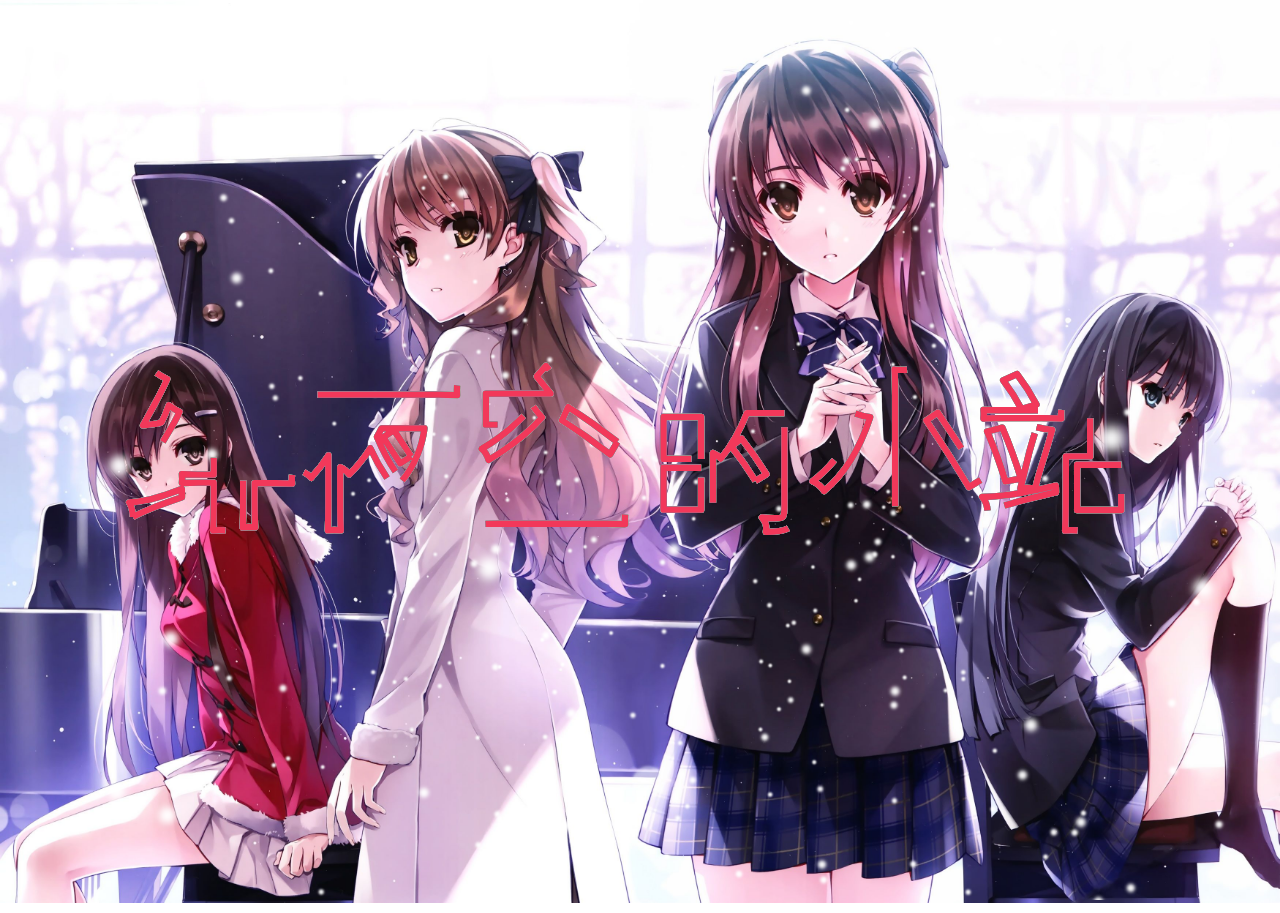
==== index.html @ 8016ffdd "first" ====
<!DOCTYPE html>
<html>
	<head>
		<link href="css/index.css" rel="stylesheet" type="text/css"/>
		<meta charset="utf-8">
		<title>Hello,World!</title>
	</head>
	<body onLoad="init()">
		<svg viewBox="0 0 600 300">
		<!-- Symbol-->
		<symbol id="s-text">
		<text text-anchor="middle" x="50%" y="50%" dy=".35em">绯夜空的小站</text>
		</symbol>
		  <!-- Duplicate symbols-->
		  <use class="text" xlink:href="#s-text"></use>
		  <use class="text" xlink:href="#s-text"></use>
		  <use class="text" xlink:href="#s-text"></use>
		  <use class="text" xlink:href="#s-text"></use>
		  <use class="text" xlink:href="#s-text"></use>
		</svg>

		<script type="text/javascript" src="js/ThreeCanvas.js"></script>
		<script type="text/javascript" src="js/Snow.js"></script>
		<script type="text/javascript">
var SCREEN_WIDTH = window.innerWidth;
var SCREEN_HEIGHT = window.innerHeight;

var container;

var particle;

var camera;
var scene;
var renderer;

var mouseX = 0;
var mouseY = 0;

var windowHalfX = window.innerWidth / 2;
var windowHalfY = window.innerHeight / 2;

var particles = []; 
var particleImage = new Image();
particleImage.src = 'img/ParticleSmoke.png'; 
function init() {

	container = document.createElement('div');
	document.body.appendChild(container);

	camera = new THREE.PerspectiveCamera( 75, SCREEN_WIDTH / SCREEN_HEIGHT, 1, 10000 );
	camera.position.z = 1000;

	scene = new THREE.Scene();
	scene.add(camera);
		
	renderer = new THREE.CanvasRenderer();
	renderer.setSize(SCREEN_WIDTH, SCREEN_HEIGHT);
	var material = new THREE.ParticleBasicMaterial( { map: new THREE.Texture(particleImage) } );
		
	for (var i = 0; i < 500; i++) {

		particle = new Particle3D( material);
		particle.position.x = Math.random() * 2000 - 1000;
		particle.position.y = Math.random() * 2000 - 1000;
		particle.position.z = Math.random() * 2000 - 1000;
		particle.scale.x = particle.scale.y =  1;
		scene.add( particle );
		
		particles.push(particle); 
	}

	container.appendChild( renderer.domElement );


	document.addEventListener( 'mousemove', onDocumentMouseMove, false );
	document.addEventListener( 'touchstart', onDocumentTouchStart, false );
	document.addEventListener( 'touchmove', onDocumentTouchMove, false );
	
	setInterval( loop, 2000/ 60 );
	
}

function onDocumentMouseMove( event ) {

	mouseX = event.clientX - windowHalfX;
	mouseY = event.clientY - windowHalfY;
}

function onDocumentTouchStart( event ) {

	if ( event.touches.length == 1 ) {

		event.preventDefault();

		mouseX = event.touches[ 0 ].pageX - windowHalfX;
		mouseY = event.touches[ 0 ].pageY - windowHalfY;
	}
}

function onDocumentTouchMove( event ) {

	if ( event.touches.length == 1 ) {

		event.preventDefault();

		mouseX = event.touches[ 0 ].pageX - windowHalfX;
		mouseY = event.touches[ 0 ].pageY - windowHalfY;
	}
}

//

function loop() {

for(var i = 0; i<particles.length; i++)
	{

		var particle = particles[i]; 
		particle.updatePhysics(); 

		with(particle.position)
		{
			if(y<-1000) y+=2000; 
			if(x>1000) x-=2000; 
			else if(x<-1000) x+=2000; 
			if(z>1000) z-=2000; 
			else if(z<-1000) z+=2000; 
		}				
	}
	camera.position.x += ( mouseX - camera.position.x ) * 0.05;
	camera.position.y += ( - mouseY - camera.position.y ) * 0.05;
	camera.lookAt(scene.position); 
	renderer.render( scene, camera );
}
</script>
	</body>
</html>
---- css/index.css ----
body {
	background-color:#000044;
	background:url(../img/bg.jpg) no-repeat;
	margin:0px;
	background-size:100%;
	overflow:hidden;
	background-position:top left;
}
a {
	color:#0078ff;
}
/* Main styles */
@import url(https://fonts.googleapis.com/css?family=Open+Sans:800);
.text {
  fill: none;
  stroke-width: 3;
  stroke-linejoin: round;
  stroke-dasharray: 70 330;
  stroke-dashoffset: 0;
  -webkit-animation: stroke 6s infinite linear;
  animation: stroke 6s infinite linear;
}
.text:nth-child(5n + 1) {
  stroke: #F2385A;
  -webkit-animation-delay: -1.2s;
  animation-delay: -1.2s;
}
.text:nth-child(5n + 2) {
  stroke: #F5A503;
  -webkit-animation-delay: -2.4s;
  animation-delay: -2.4s;
}
.text:nth-child(5n + 3) {
  stroke: #E9F1DF;
  -webkit-animation-delay: -3.6s;
  animation-delay: -3.6s;
}
.text:nth-child(5n + 4) {
  stroke: #56D9CD;
  -webkit-animation-delay: -4.8s;
  animation-delay: -4.8s;
}
.text:nth-child(5n + 5) {
  stroke: #3AA1BF;
  -webkit-animation-delay: -6s;
  animation-delay: -6s;
}

@-webkit-keyframes stroke {
  100% {
    stroke-dashoffset: -400;
  }
}
@keyframes stroke {
  100% {
    stroke-dashoffset: -400;
  }
}
/* Other styles */
html, body {
  height: 100%;
}

body {
  font: 5em/1 Open Sans, Impact;
  text-transform: uppercase;
  margin: 0;
}

svg {
  position: absolute;
  width: 100%;
  height: 100%;
}
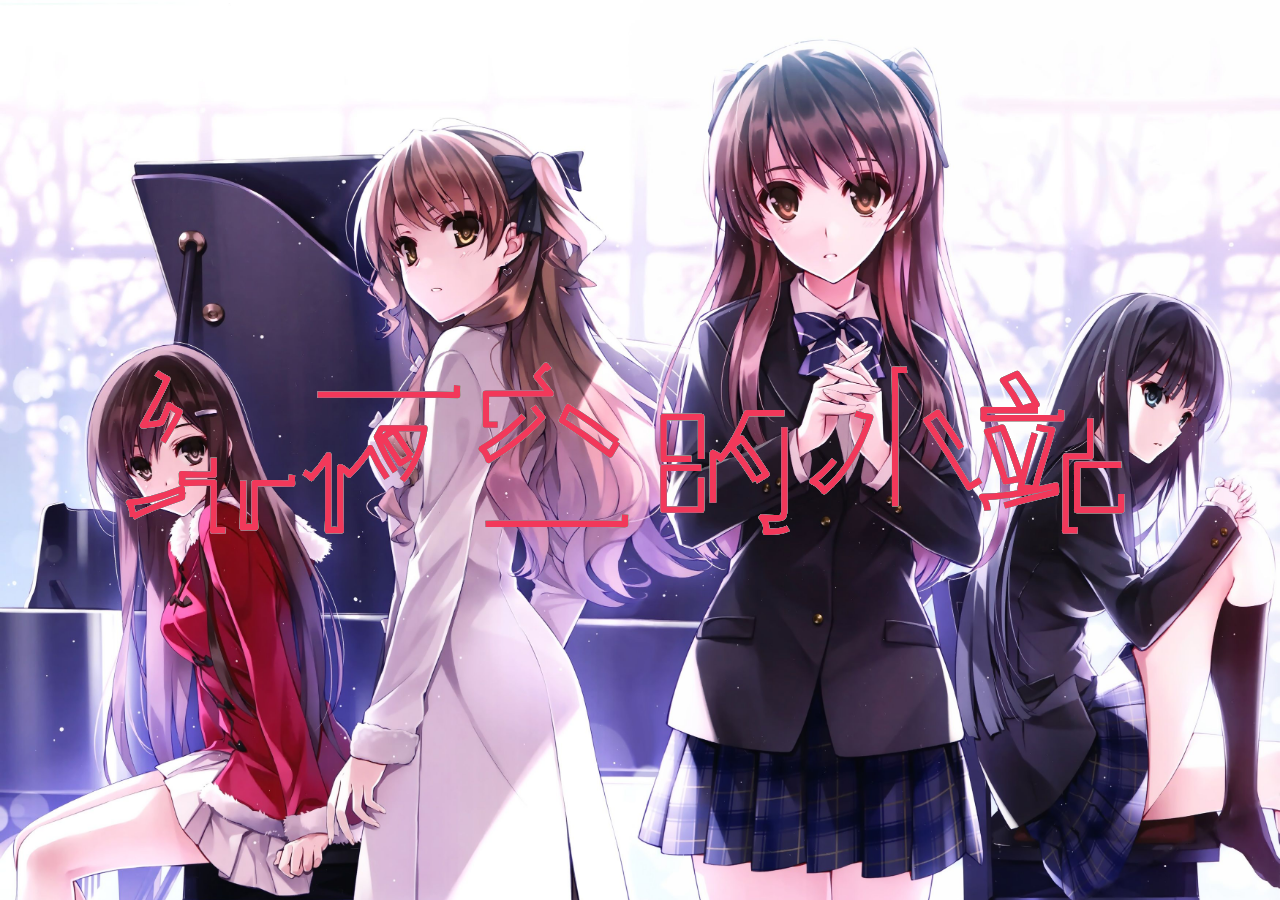
==== commit f4af335f: "second" ====
--- a/index.html
+++ b/index.html
@@ -134,4 +134,18 @@
 }
 </script>
 	</body>
+	<script>
+		window.onload=function(){ 
+		var timer=5;
+		var flag;
+		function daoji(){
+		timer=timer-1;
+		if(timer==0){
+		location.href="first.html";
+		clearInterval(flag);
+		}
+	}
+  flag=setInterval(daoji,1000);
+	} 
+	</script>
 </html>
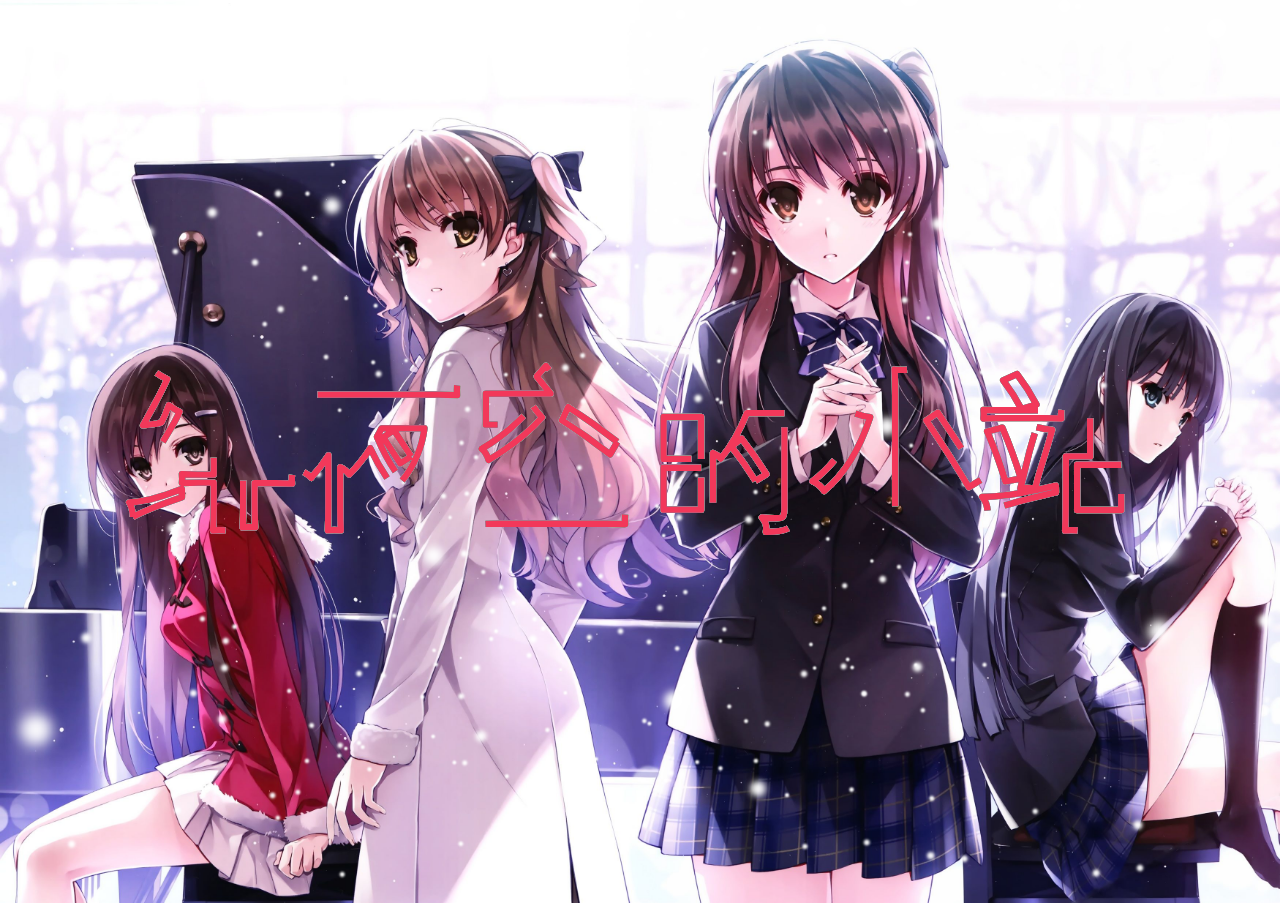
==== commit f49db381: "second" ====
--- a/index.html
+++ b/index.html
@@ -134,8 +134,8 @@
 }
 </script>
 	</body>
+</html>
 	<script>
-		window.onload=function(){ 
 		var timer=5;
 		var flag;
 		function daoji(){
@@ -146,6 +146,4 @@
 		}
 	}
   flag=setInterval(daoji,1000);
-	} 
 	</script>
-</html>
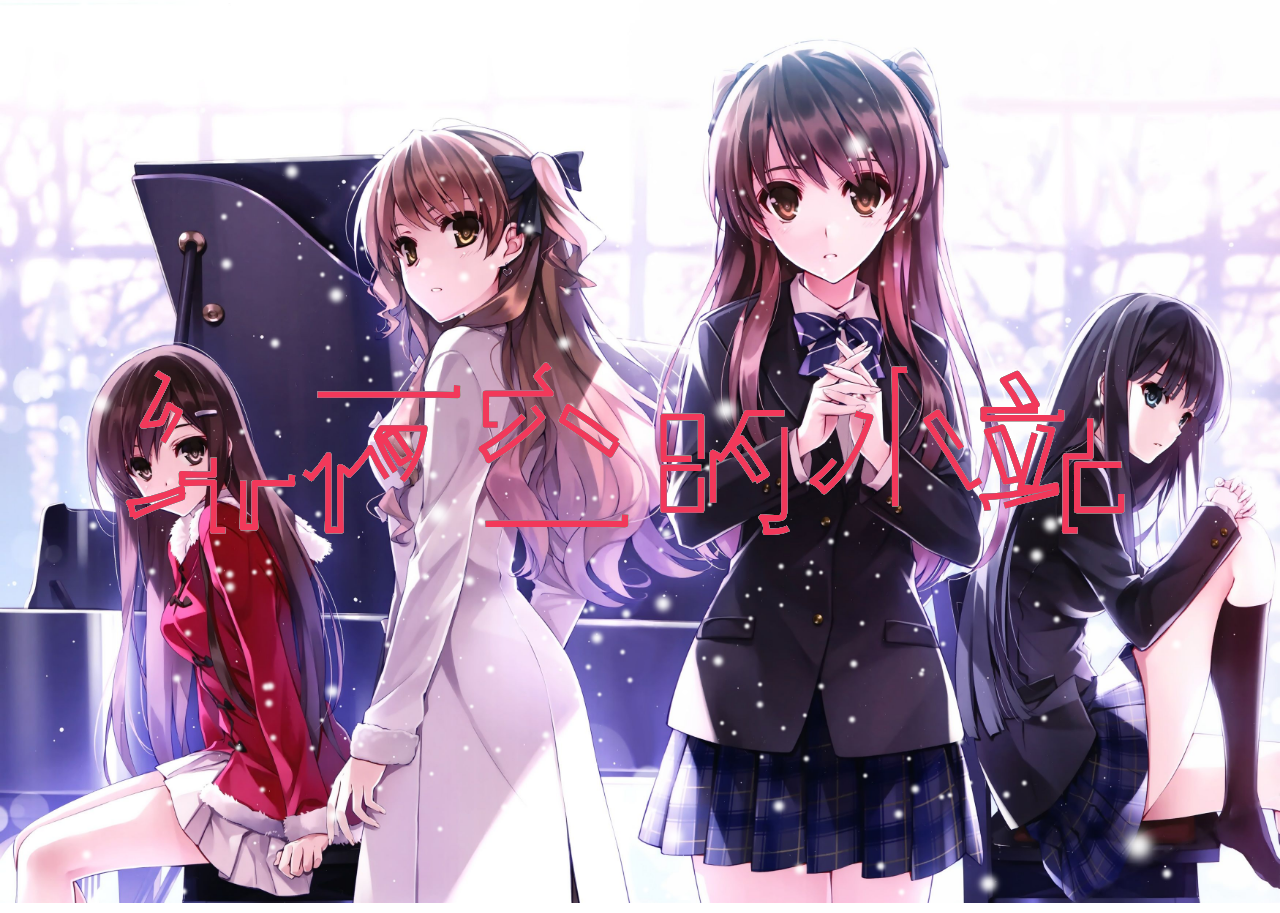
==== commit ff09fa1a: "2019-4-18" ====
--- a/index.html
+++ b/index.html
@@ -3,7 +3,7 @@
 	<head>
 		<link href="css/index.css" rel="stylesheet" type="text/css"/>
 		<meta charset="utf-8">
-		<title>Hello,World!</title>
+		<title>加载页面</title>
 	</head>
 	<body onLoad="init()">
 		<svg viewBox="0 0 600 300">
